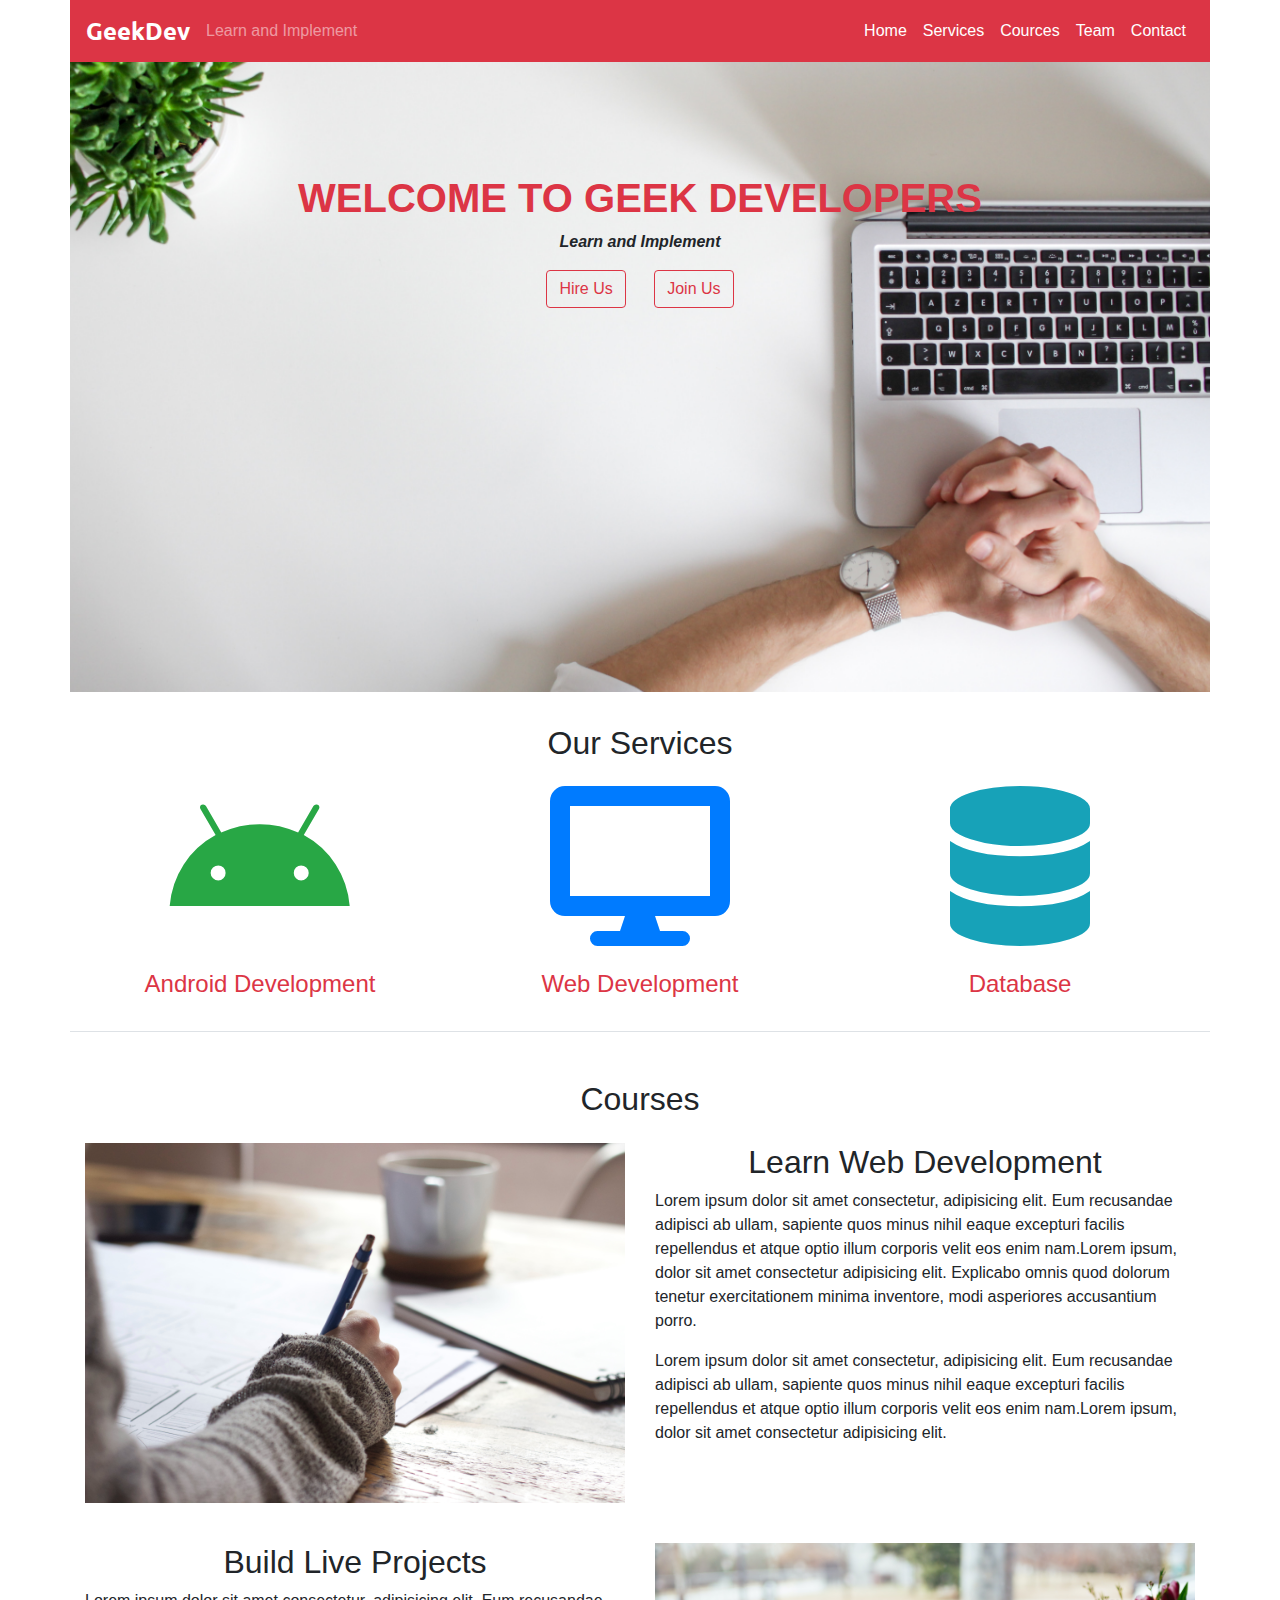
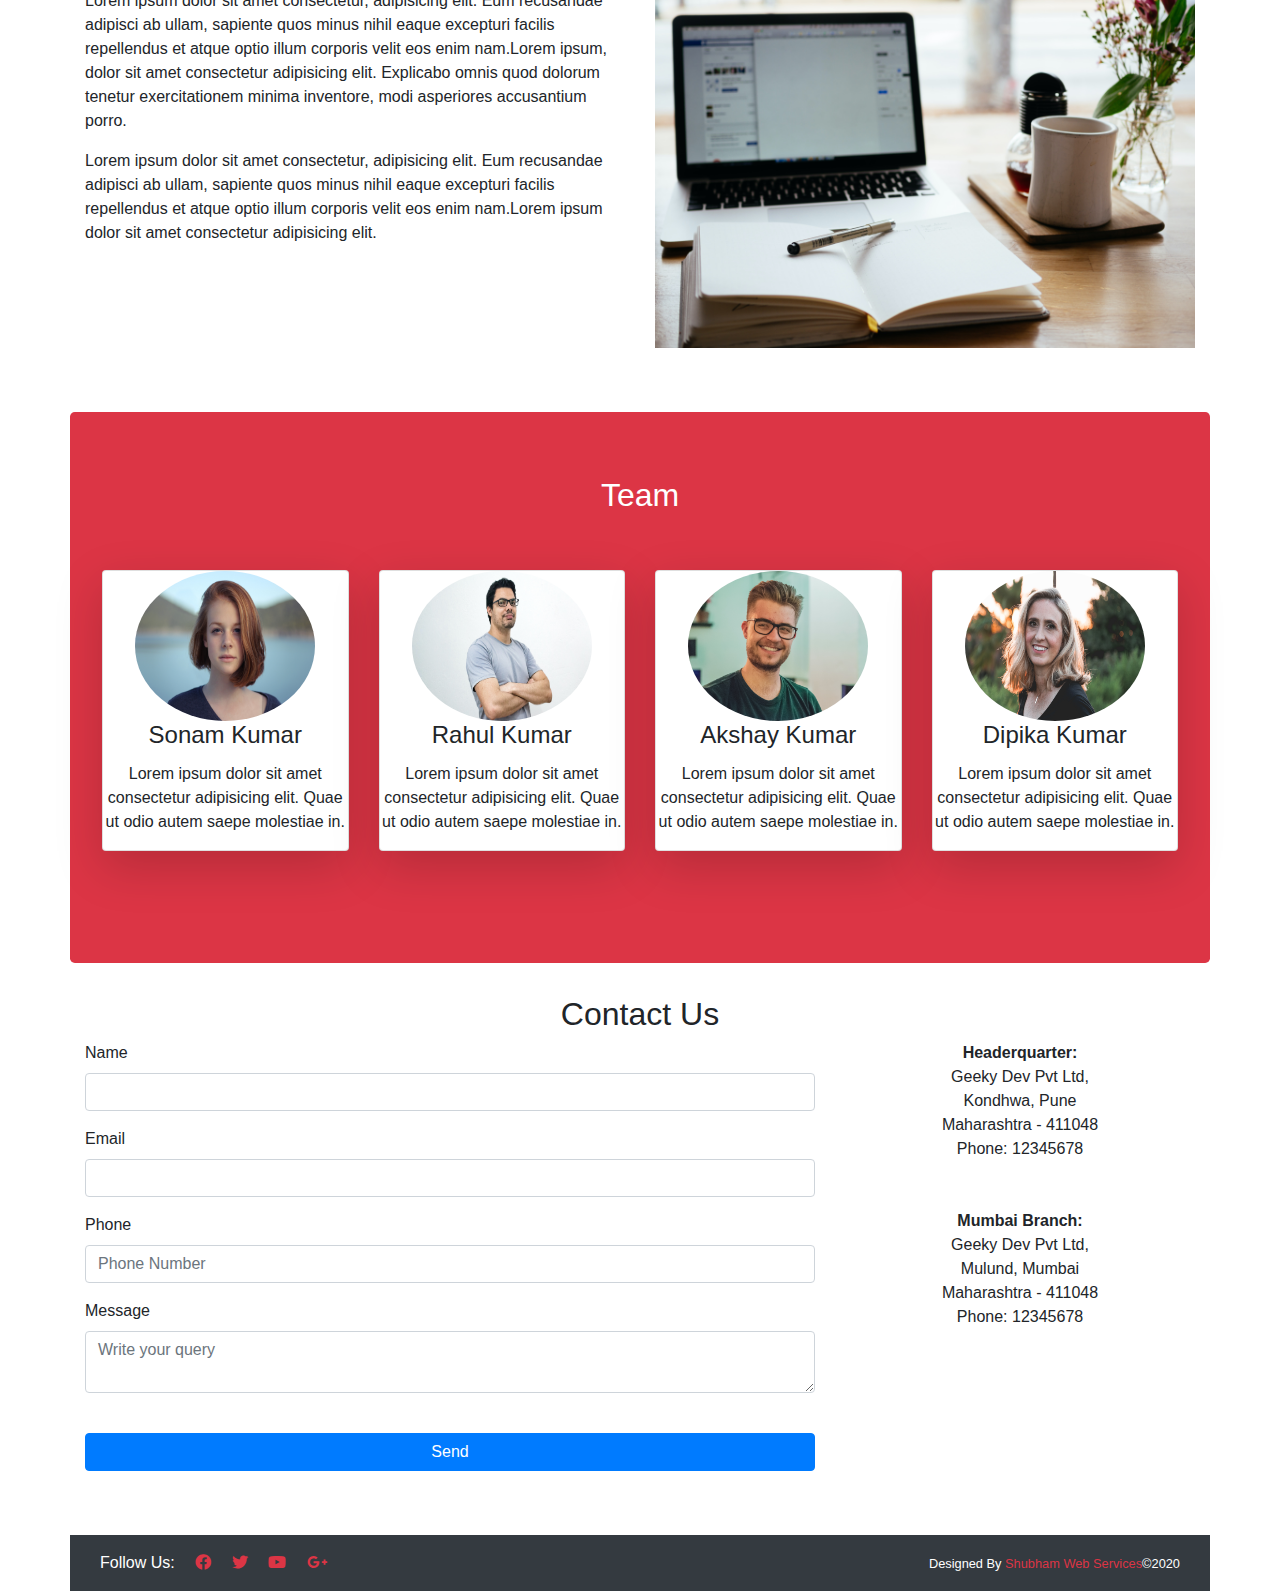
==== bootstrap proj1/index.html @ 47b3e541 "bootstrap site uploaded" ====
<!doctype html>
<html lang="en">

<head>
  <!-- Required meta tags -->
  <meta charset="utf-8">
  <meta name="viewport" content="width=device-width, initial-scale=1, shrink-to-fit=no">

  <!-- Bootstrap CSS -->
  <link rel="stylesheet" href="css/bootstrap.css">
  <link href="https://fonts.googleapis.com/css2?family=Ubuntu&display=swap" rel="stylesheet">
  <link rel="stylesheet" href="css/all.css">
  <link rel="stylesheet" href="css/style.css">
  <title>Geek Dev</title>
</head>

<body>
  <div class="container px-0">
    <!-- navigation start -->
    <nav class="navbar navbar-expand-md navbar-dark bg-danger ">
      <a class="navbar-brand" href="#">GeekDev</a>
      <span class="navbar-text mr-auto d-none d-sm-inline">Learn and Implement</span>
      <button class="navbar-toggler" type="button" data-toggle="collapse" data-target="#navbarSupportedContent"
        aria-controls="navbarSupportedContent" aria-expanded="false" aria-label="Toggle navigation">
        <span class="navbar-toggler-icon"></span>
      </button>

      <div class="collapse navbar-collapse" id="navbarSupportedContent">
        <ul class="navbar-nav pl-5 ml-auto">
          <li class="nav-item">
            <a class="nav-link" href="./">Home</a>
          </li>
          <li class="nav-item">
            <a class="nav-link" href="#services">Services</a>
          </li>
          <li class="nav-item">
            <a class="nav-link" href="#courses">Cources</a>
          </li>
          <li class="nav-item">
            <a class="nav-link" href="#team">Team</a>
          </li>
          <li class="nav-item">
            <a class="nav-link" href="#contact">Contact</a>
          </li>

        </ul>
      </div>
    </nav>
    <!-- navigation end -->
    <!-- img section start -->
    <header class="jumbotron back-image" style="background-image:url(images/banner.jpg);">
      <div class="text-center mt-5">
        <h1 class="text-uppercase text-danger font-weight-bold">Welcome to Geek Developers</h1>
        <p class="font-weight-bold font-italic">Learn and Implement</p>
        <a href"#" class="btn btn-outline-danger mr-4">Hire Us</a>
        <a href"#" class="btn btn-outline-danger">Join Us</a>
      </div>
    </header>
    <!-- img section end -->
    <!-- services section start -->
    <section class="container text-center border-bottom" id="services">
      <h2>Our Services</h2>
      <div class="row mt-4">
        <div class="col-sm-4 mb-4">
          <a href="">
            <i class="fab fa-android fa-10x text-success"></i>
            <h4 class="mt-4 align-self-baseline">Android Development</h4>
          </a>
        </div>
        <div class="col-sm-4 mb-4">
          <a href="">
            <i class="fas fa-desktop fa-10x text-primary"></i>
            <h4 class="mt-4">Web Development</h4>
          </a>
        </div>
        <div class="col-sm-4 mb-4">
          <a href="">
            <i class="fas fa-database fa-10x text-info"></i>
            <h4 class="mt-4">Database</h4>
          </a>
        </div>
      </div>
    </section>
    <!-- services section end -->
    <!-- courses section start -->
    <section class="container pt-5 mb-5" id="courses">
      <h2 class="text-center">Courses</h2>
      <div class="row mt-4 mb-4">
        <!-- first row -->
        <div class="col-lg-6">
          <img src="images/course1.jpg" alt="" class="img-fluid mb-3">
        </div>
        <div class="col-lg-6">
          <h2 class="text-center">Learn Web Development</h2>
          <p class="">Lorem ipsum dolor sit amet consectetur, adipisicing elit. Eum recusandae adipisci ab ullam, sapiente quos
            minus nihil eaque excepturi facilis repellendus et atque optio illum corporis velit eos enim nam.Lorem
            ipsum,
            dolor sit amet consectetur adipisicing elit. Explicabo omnis quod dolorum tenetur exercitationem minima
            inventore, modi asperiores accusantium porro.</p>
          <p class="">Lorem ipsum dolor sit amet consectetur, adipisicing elit. Eum recusandae adipisci ab ullam, sapiente quos
            minus nihil eaque excepturi facilis repellendus et atque optio illum corporis velit eos enim nam.Lorem
            ipsum,
            dolor sit amet consectetur adipisicing elit. </p>
        </div>
      </div>
      <div class="row">
        <!-- second row -->
        <div class="col-lg-6 order-2 order-lg-1">
          <h2 class="text-center">Build Live Projects</h2>
          <p class="">Lorem ipsum dolor sit amet consectetur, adipisicing elit. Eum recusandae adipisci ab ullam, sapiente quos
            minus nihil eaque excepturi facilis repellendus et atque optio illum corporis velit eos enim nam.Lorem
            ipsum,
            dolor sit amet consectetur adipisicing elit. Explicabo omnis quod dolorum tenetur exercitationem minima
            inventore, modi asperiores accusantium porro.</p>
          <p class="">Lorem ipsum dolor sit amet consectetur, adipisicing elit. Eum recusandae adipisci ab ullam, sapiente quos
            minus nihil eaque excepturi facilis repellendus et atque optio illum corporis velit eos enim nam.Lorem ipsum
            dolor sit amet consectetur adipisicing elit.</p>
        </div>
        <div class="col-lg-6 order-1 order-lg-2">
          <img src="images/course2.jpg" alt="" class="img-fluid mb-3">
        </div>
      </div>

    </section>


    <!-- courses section end -->
    <!-- Team section start -->
    <div class="jumbotron bg-danger" id="team">
      <h2 class="text-center text-white">Team</h2>
      <div class="row my-5">
        <div class="col-lg-3 mt-2 col-sm-6">
          <div class="card shadow-lg">
            <div class="card-cody text-center">
              <img src="images/avtar1.jpg" alt="" class="img-fluid" id="avtar">
              <h4 class="card-title">Sonam Kumar</h4>
              <p class="card=text">Lorem ipsum dolor sit amet consectetur adipisicing elit. Quae ut odio autem saepe
                molestiae in.</p>
            </div>
          </div>
        </div>
        <div class="col-lg-3 mt-2 col-sm-6">
          <div class="card shadow-lg">
            <div class="card-cody text-center">
              <img src="images/avtar2.jpg" alt="" class="img-fluid" id="avtar">
              <h4 class="card-title">Rahul Kumar</h4>
              <p class="card=text">Lorem ipsum dolor sit amet consectetur adipisicing elit. Quae ut odio autem saepe
                molestiae in.</p>
            </div>
          </div>
        </div>
        <div class="col-lg-3 mt-2 col-sm-6">
          <div class="card shadow-lg">
            <div class="card-cody text-center">
              <img src="images/avtar3.jpg" alt="" class="img-fluid" id="avtar">
              <h4 class="card-title">Akshay Kumar</h4>
              <p class="card=text">Lorem ipsum dolor sit amet consectetur adipisicing elit. Quae ut odio autem saepe
                molestiae in.</p>
            </div>
          </div>
        </div>
        <div class="col-lg-3 mt-2 col-sm-6">
          <div class="card shadow-lg">
            <div class="card-cody text-center">
              <img src="images/avtar4.jpg" alt="" class="img-fluid" id="avtar">
              <h4 class="card-title">Dipika Kumar</h4>
              <p class="card=text">Lorem ipsum dolor sit amet consectetur adipisicing elit. Quae ut odio autem saepe
                molestiae in.</p>
            </div>
          </div>
        </div>
      </div>
    </div>






    <!-- team section end -->
    <!-- contact start -->
    <section class="container" id="contact">
      <h2 class="text-center">Contact Us</h2>
      <div class="row">
        <div class="col-md-8 mb-3">
          <form>
            <div class="form-group">
              <label for="inputName4">Name</label>
              <input type="text" class="form-control" id="inputName4">
            </div>
            <div class="form-group">
              <label for="inputEmail4">Email</label>
              <input type="email" class="form-control" id="inputEmail4">
            </div>
            <div class="form-group">
              <label for="inputPhone">Phone</label>
              <input type="number" class="form-control" id="inputPhone" placeholder="Phone Number">
            </div>
            <div class="form-group">
              <label for="inputMessage">Message</label>
              <textarea type="text" class="form-control" id="inputMessage" placeholder="Write your query"></textarea><br/>
            </div>
            <button type="submit" class="btn btn-primary btn-block">Send</button>
          </form>
        </div>
        <div class="col-md-4 text-center">
          <strong>Headerquarter:</strong><br>
          Geeky Dev Pvt Ltd,<br>
          Kondhwa, Pune<br>
          Maharashtra - 411048<br>
          Phone: 12345678<br>
          <a href="#" target="_blank"></a>

          <br><br>
          <strong>Mumbai Branch:</strong><br>
          Geeky Dev Pvt Ltd,<br>
          Mulund, Mumbai<br>
          Maharashtra - 411048<br>
          Phone: 12345678<br>
          <a href="#" target="_blank"></a>
        </div>
      </div>
    </section>
    <!-- contact end -->

    <!-- footer start -->
    <footer class="container bg-dark text-white mt-5">
      <div class="container">
        <div class="row py-3">
          <div class="col-md-6">
            <div>
              <span>Follow Us:</span>
              <a href="#"><i class="fab fa-facebook px-3"></i></a>
              <a href="#"><i class="fab fa-twitter pr-3"></i></a>
              <a href="#"><i class="fab fa-youtube pr-3"></i></a>
              <a href="#"><i class="fab fa-google-plus-g"></i></a>

            </div>
          </div>
          <div class="col-md-6 text-right">
            <small>Designed By <a href="https://shubhamstr.github.io/projects/proj1/">Shubham Web Services</a>&copy;2020</small>
          </div>
        </div>
      </div>
    </footer>
    <!-- footer end -->

  </div>









  <!-- Option 1: jQuery and Bootstrap Bundle (includes Popper) -->
  <script src="js/jquery.js" crossorigin="anonymous"></script>
  <script src="js/bootstrap.js"></script>


</body>

</html>
---- bootstrap proj1/css/style.css ----
/* navbar font */
.navbar-brand{
    font-family: 'Ubuntu', sans-serif;
    font-weight:bold;
    font-size:1.5rem;
}
/* navigation color */
.navbar .navbar-nav .nav-link{
    color:#fff;
}
/* back-image */
.back-image{
    background-size:cover;
    background-position:center center;
    background-repeat:no-repeat;
    min-height: 70vh;
    border-radius:0;
}
/* avtar img */
#avtar{
    border-radius:50%;
    background-size: cover;
    width:180px;
    height:150px;
}
a{
    color:#dc3545;
}
a:hover{
    color:#cc8088;
}
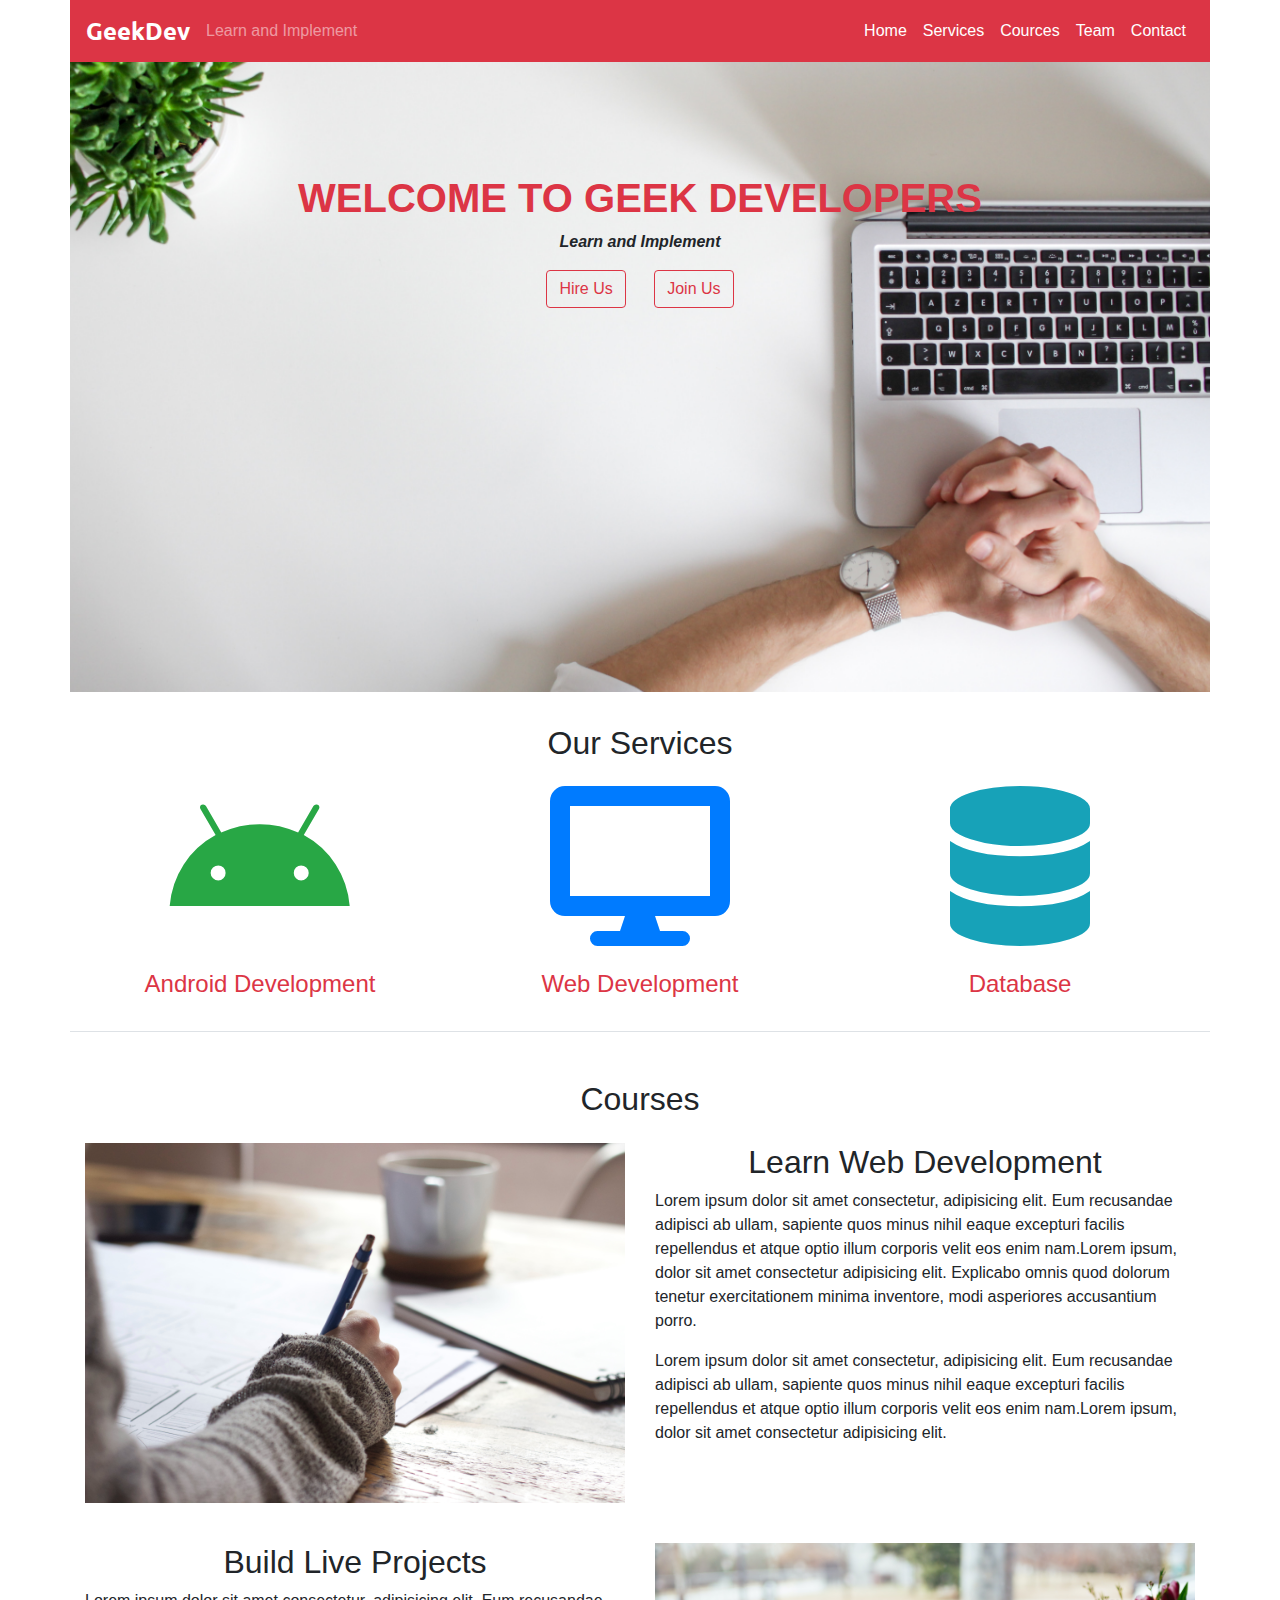
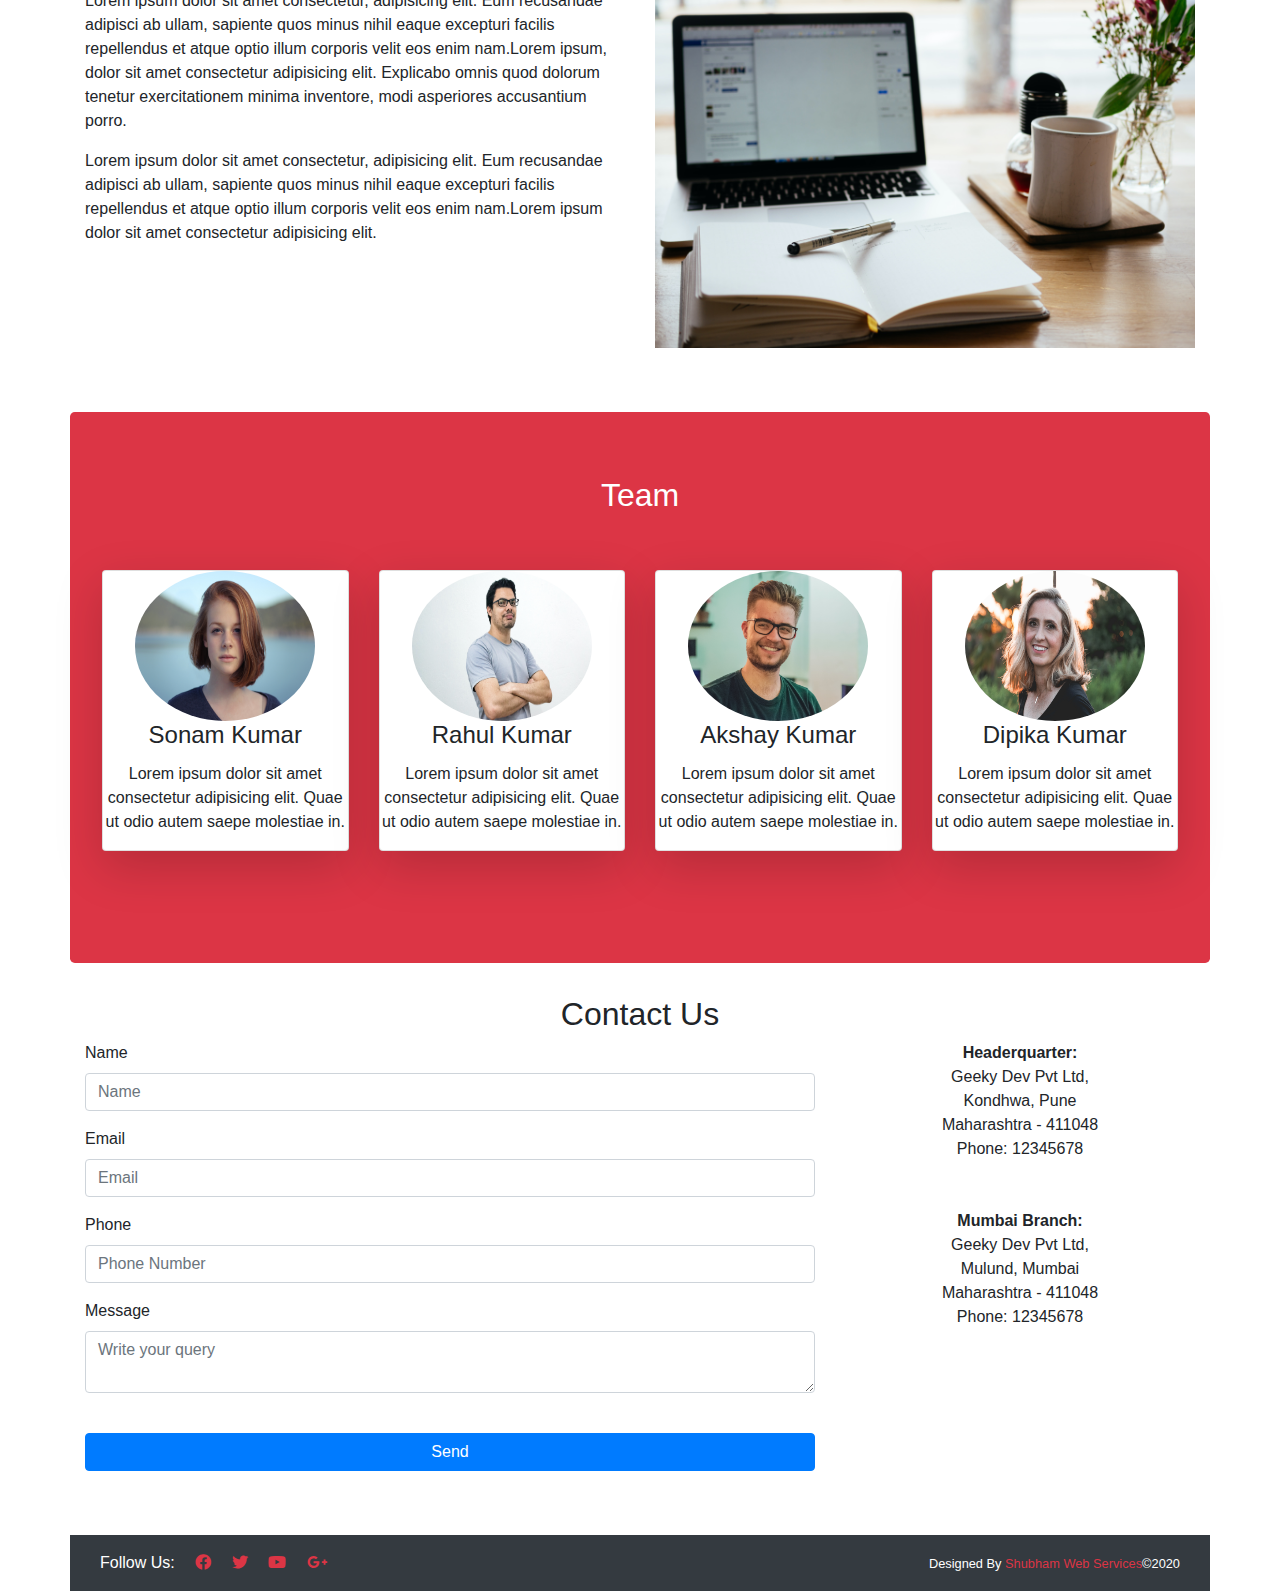
==== commit 105e8c86: "bootstrap website update" ====
--- a/bootstrap proj1/index.html
+++ b/bootstrap proj1/index.html
@@ -186,15 +186,15 @@
           <form>
             <div class="form-group">
               <label for="inputName4">Name</label>
-              <input type="text" class="form-control" id="inputName4">
+              <input type="text" class="form-control" id="inputName4" placeholder="Name">
             </div>
             <div class="form-group">
               <label for="inputEmail4">Email</label>
-              <input type="email" class="form-control" id="inputEmail4">
+              <input type="email" class="form-control" id="inputEmail4" placeholder="Email">
             </div>
             <div class="form-group">
               <label for="inputPhone">Phone</label>
-              <input type="number" class="form-control" id="inputPhone" placeholder="Phone Number">
+              <input type="text" class="form-control" id="inputPhone" placeholder="Phone Number">
             </div>
             <div class="form-group">
               <label for="inputMessage">Message</label>
@@ -238,7 +238,7 @@
             </div>
           </div>
           <div class="col-md-6 text-right">
-            <small>Designed By <a href="https://shubhamstr.github.io/projects/proj1/">Shubham Web Services</a>&copy;2020</small>
+            <small>Designed By <a href="https://shubhamstr.github.io/projects/proj1/" target="_blank">Shubham Web Services</a>&copy;2020</small>
           </div>
         </div>
       </div>
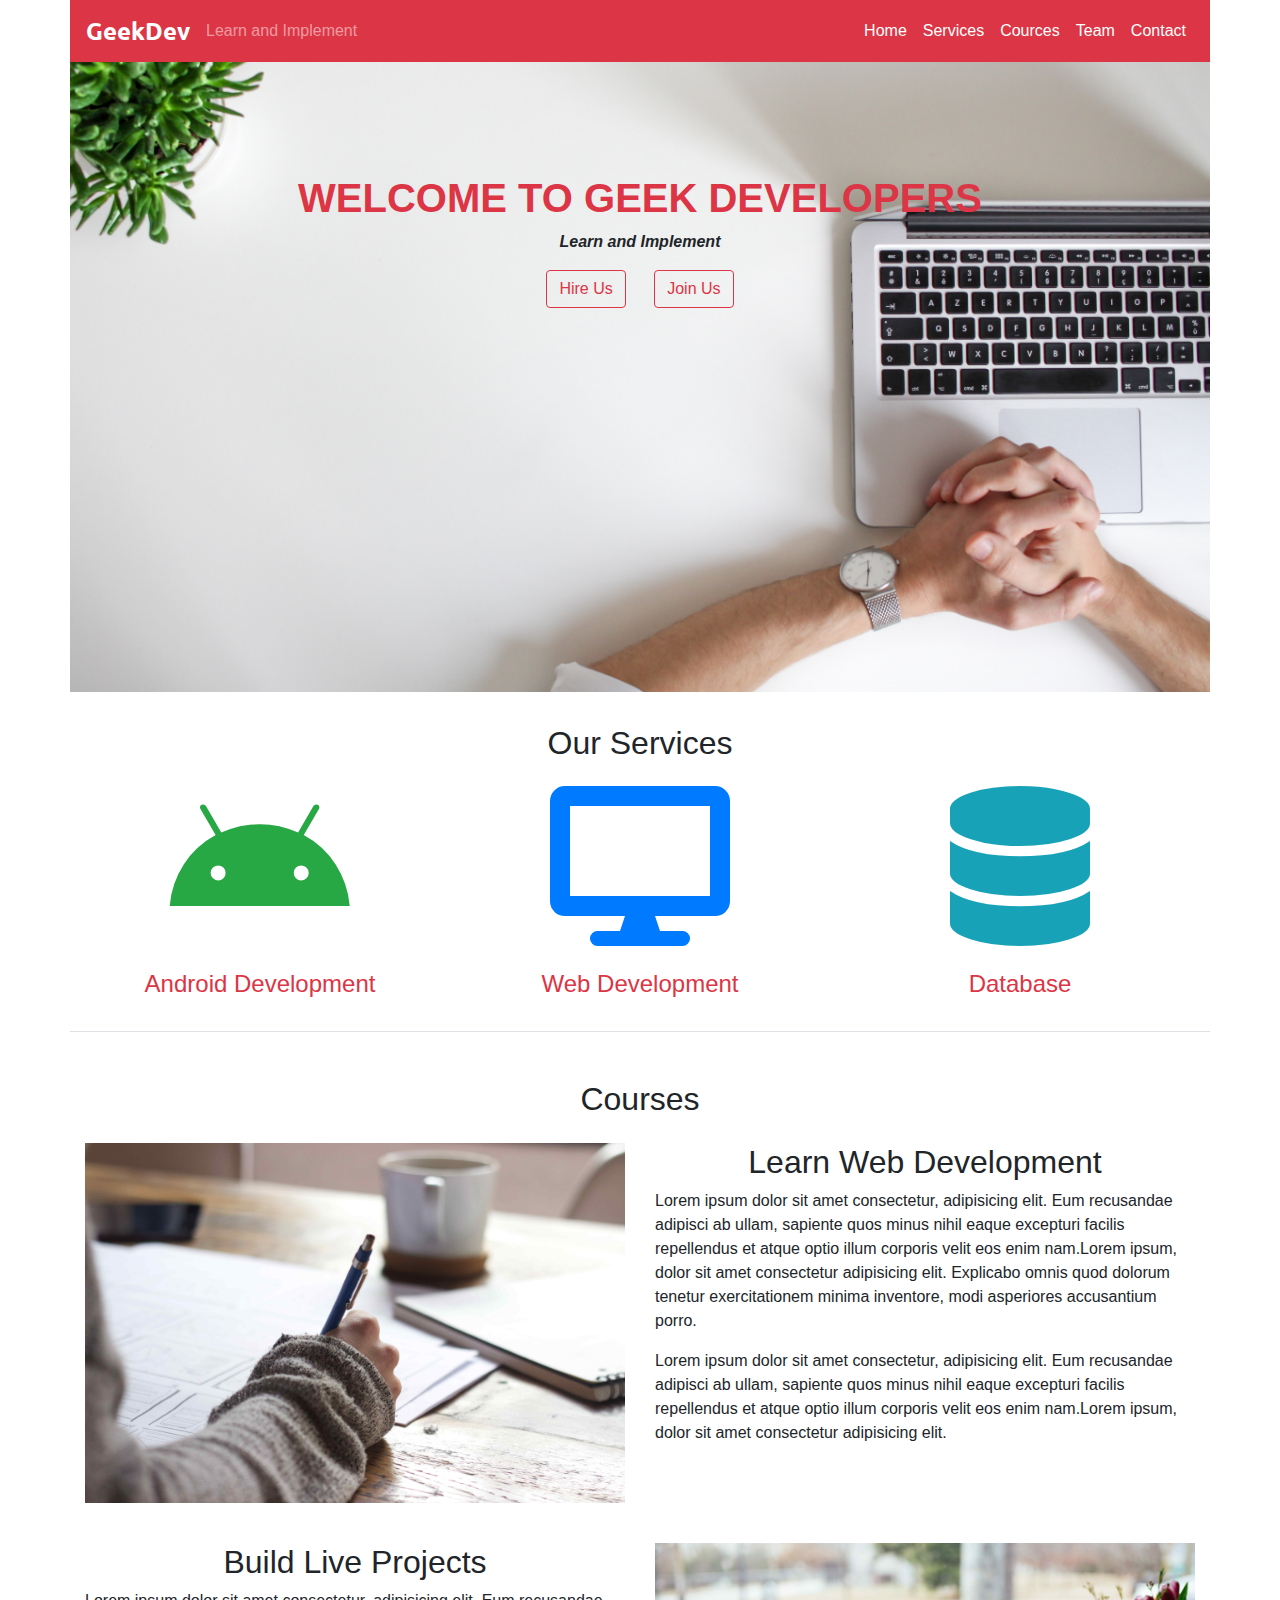
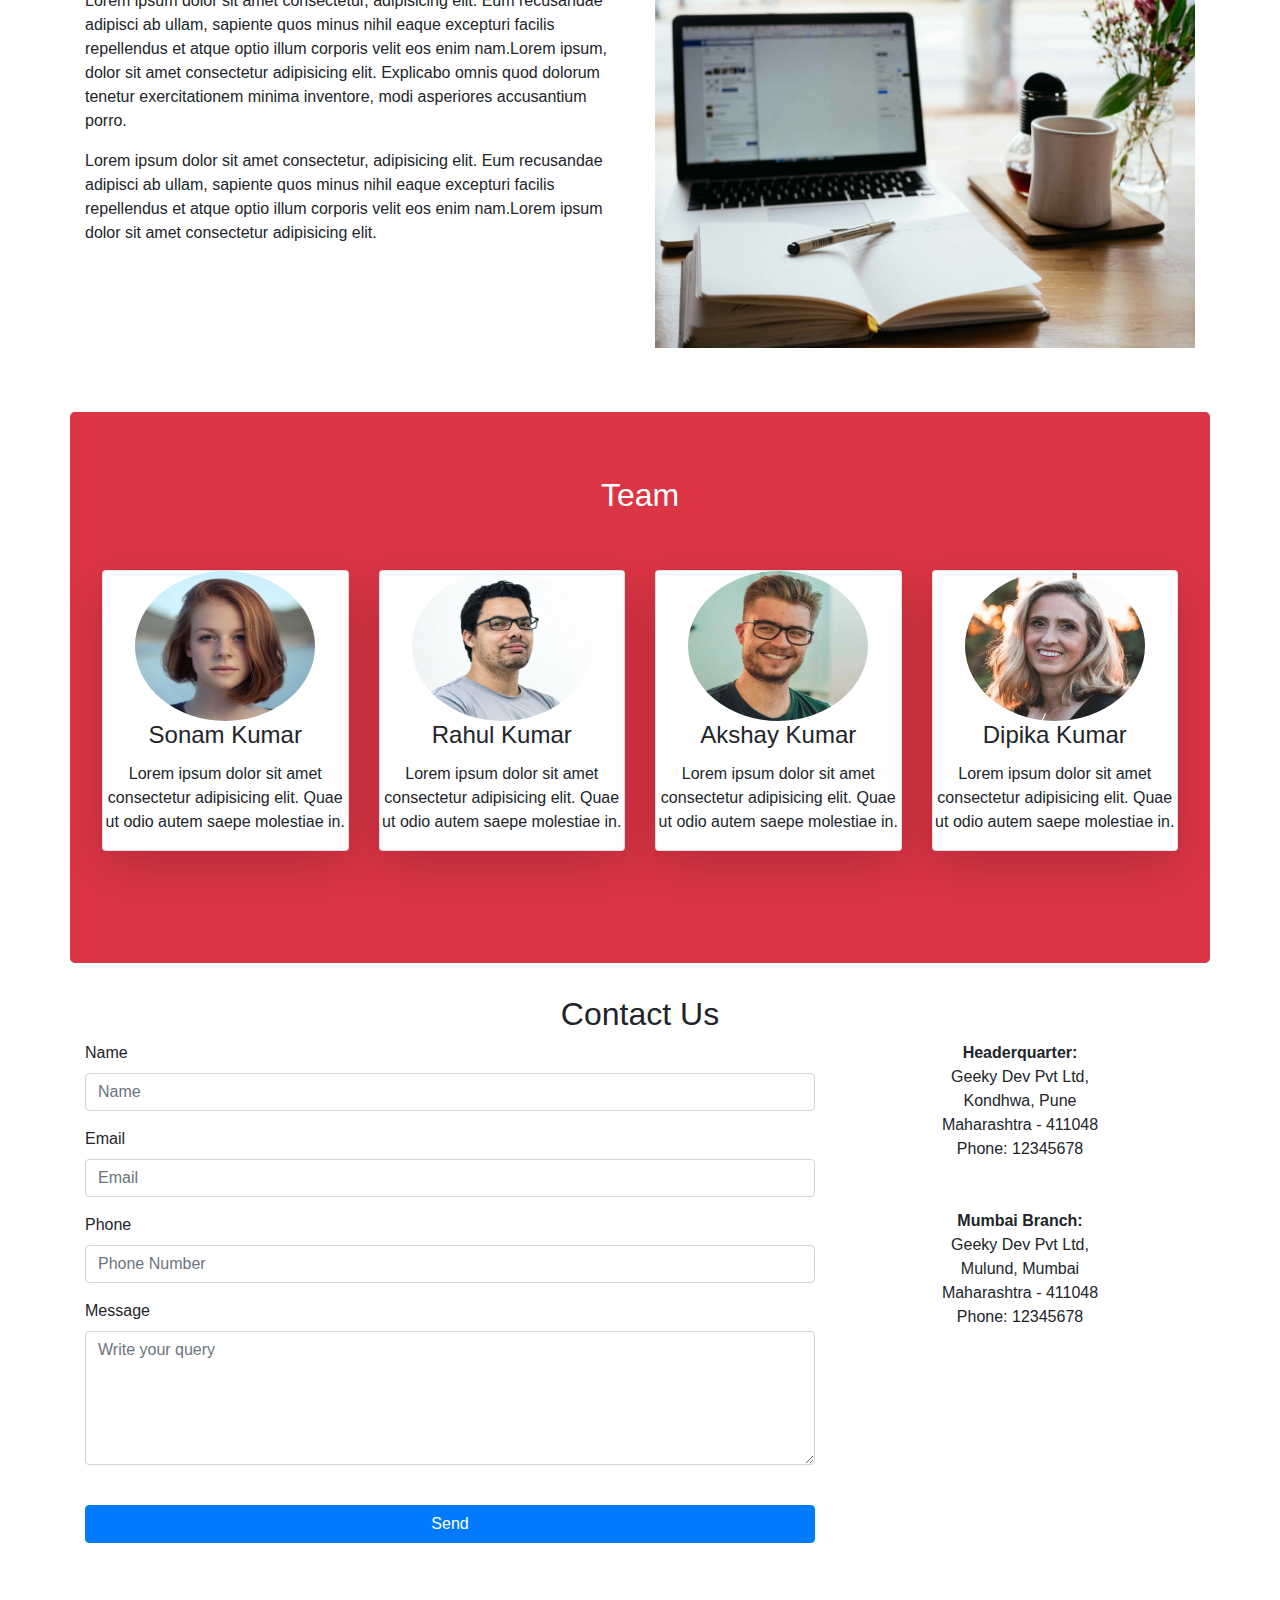
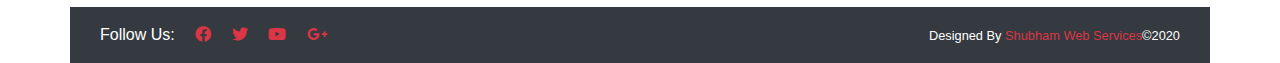
==== commit 895bfd8e: "contact form validation" ====
--- a/bootstrap proj1/index.html
+++ b/bootstrap proj1/index.html
@@ -183,24 +183,24 @@
       <h2 class="text-center">Contact Us</h2>
       <div class="row">
         <div class="col-md-8 mb-3">
-          <form>
-            <div class="form-group">
-              <label for="inputName4">Name</label>
-              <input type="text" class="form-control" id="inputName4" placeholder="Name">
-            </div>
-            <div class="form-group">
-              <label for="inputEmail4">Email</label>
-              <input type="email" class="form-control" id="inputEmail4" placeholder="Email">
-            </div>
-            <div class="form-group">
-              <label for="inputPhone">Phone</label>
-              <input type="text" class="form-control" id="inputPhone" placeholder="Phone Number">
-            </div>
-            <div class="form-group">
-              <label for="inputMessage">Message</label>
-              <textarea type="text" class="form-control" id="inputMessage" placeholder="Write your query"></textarea><br/>
-            </div>
-            <button type="submit" class="btn btn-primary btn-block">Send</button>
+          <form action="#">
+            <div class="form-group">
+              <label for="name">Name</label>
+              <input type="text" class="form-control" id="name" placeholder="Name">
+            </div>
+            <div class="form-group">
+              <label for="email">Email</label>
+              <input type="email" class="form-control" id="email" placeholder="Email">
+            </div>
+            <div class="form-group">
+              <label for="phone">Phone</label>
+              <input type="text" class="form-control" id="phone" placeholder="Phone Number">
+            </div>
+            <div class="form-group">
+              <label for="msg">Message</label>
+              <textarea type="text" rows="5"class="form-control" id="msg" placeholder="Write your query"></textarea><br/>
+            </div>
+            <button type="submit" onclick="return check()" class="btn btn-primary btn-block">Send</button>
           </form>
         </div>
         <div class="col-md-4 text-center">
@@ -253,7 +253,7 @@
 
 
 
-
+  <script src="js/script.js"></script>
 
   <!-- Option 1: jQuery and Bootstrap Bundle (includes Popper) -->
   <script src="js/jquery.js" crossorigin="anonymous"></script>
